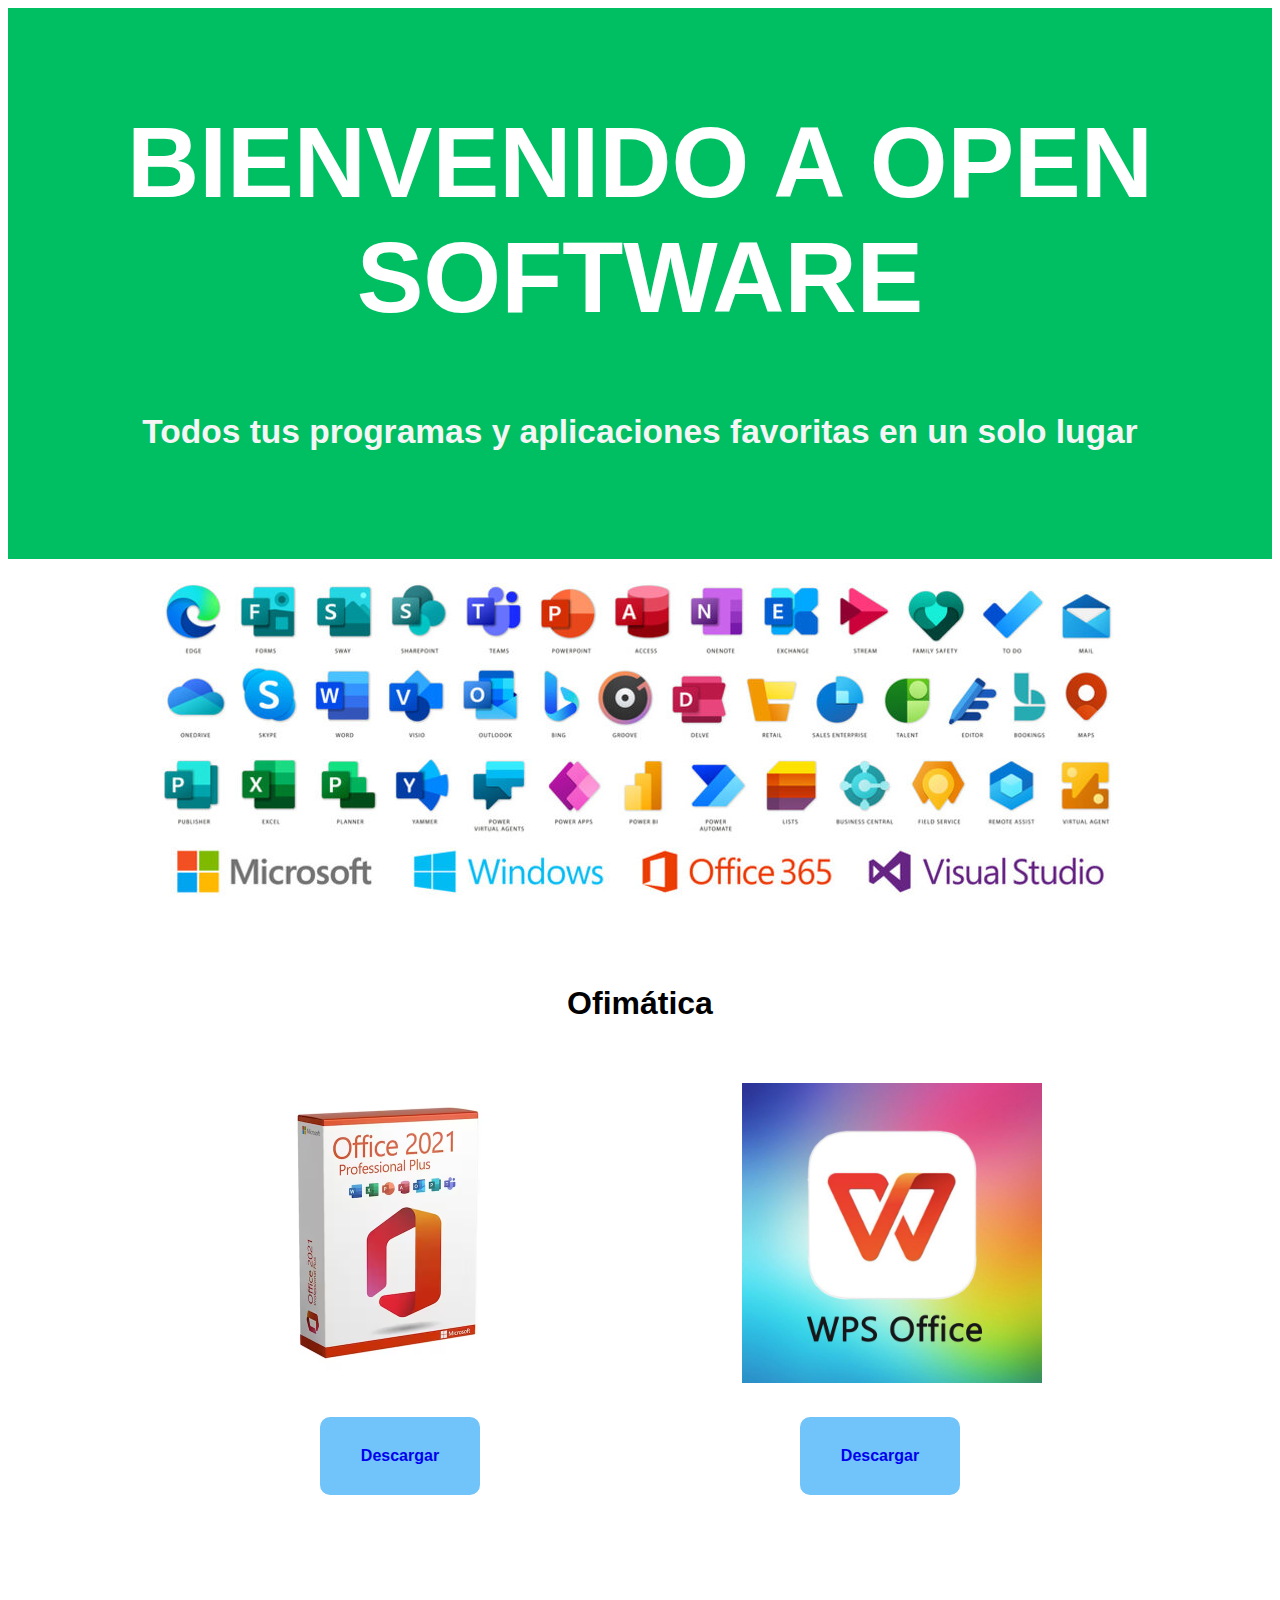
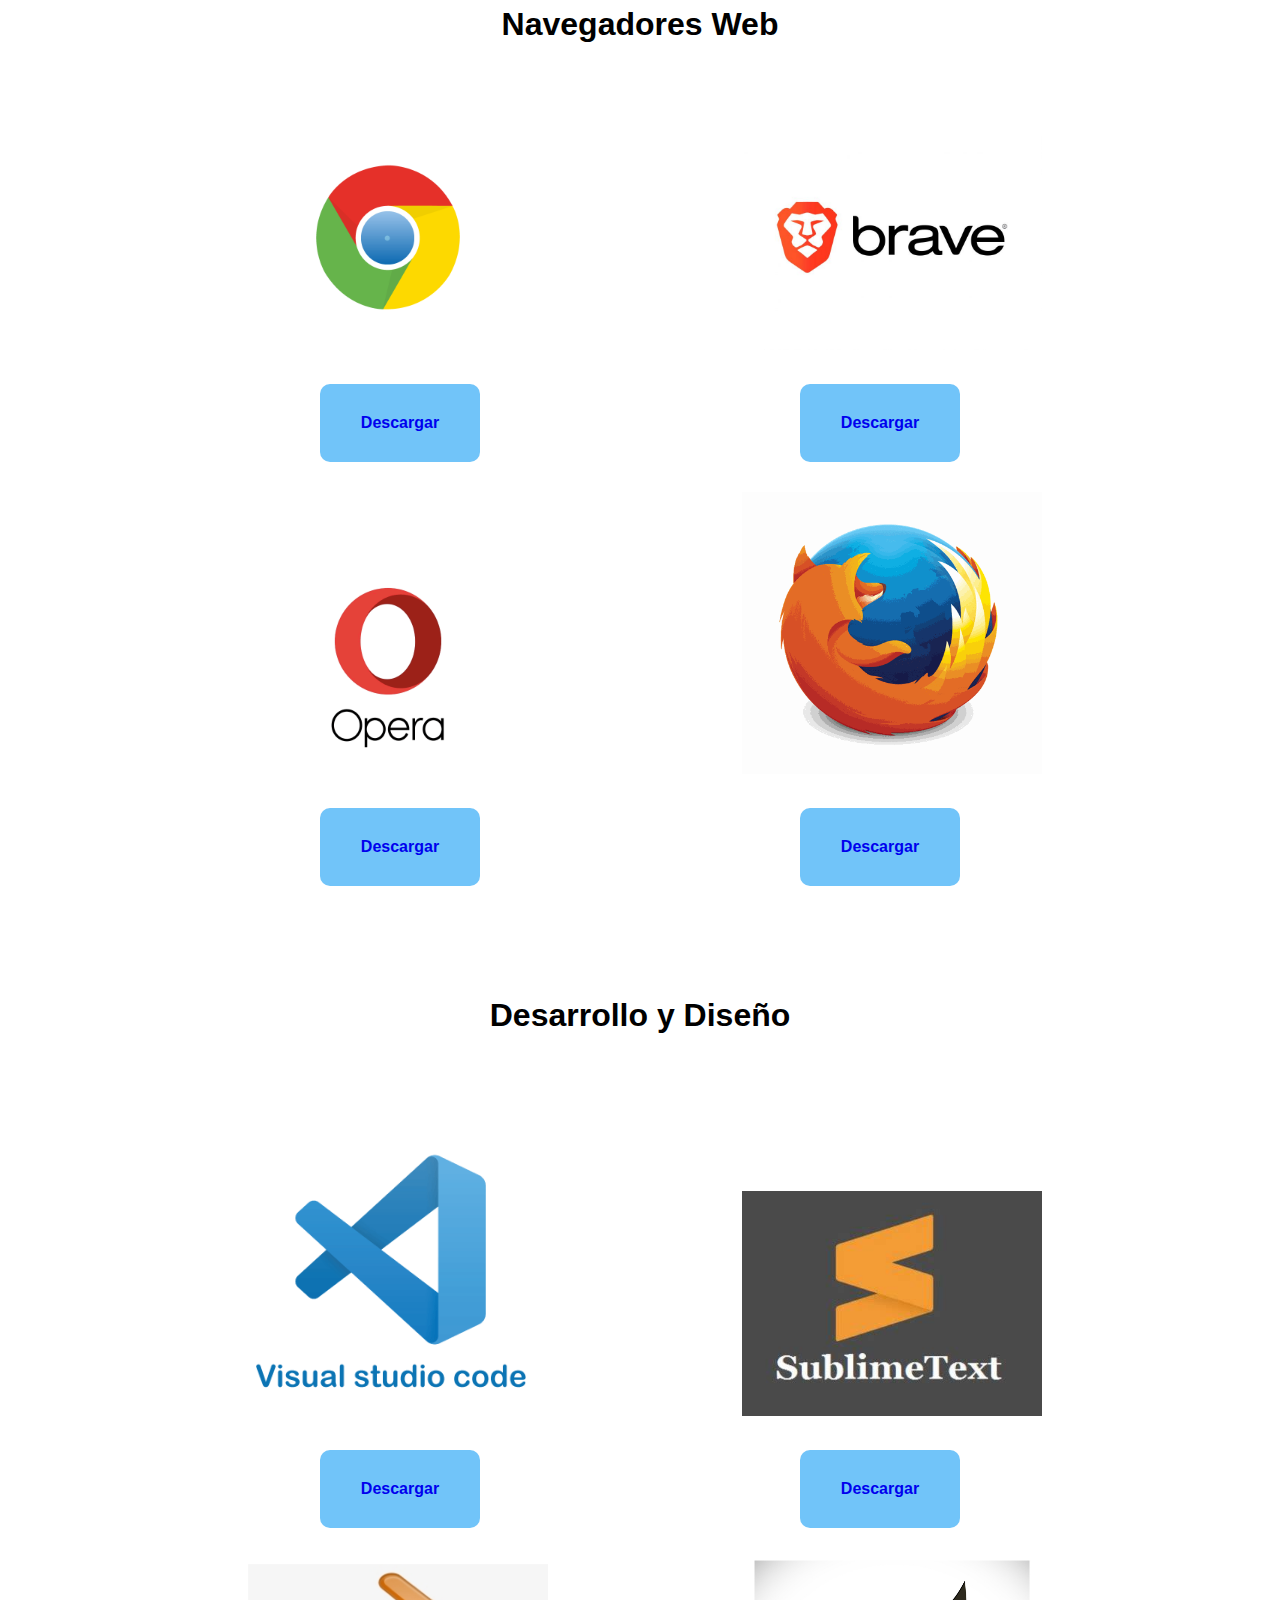
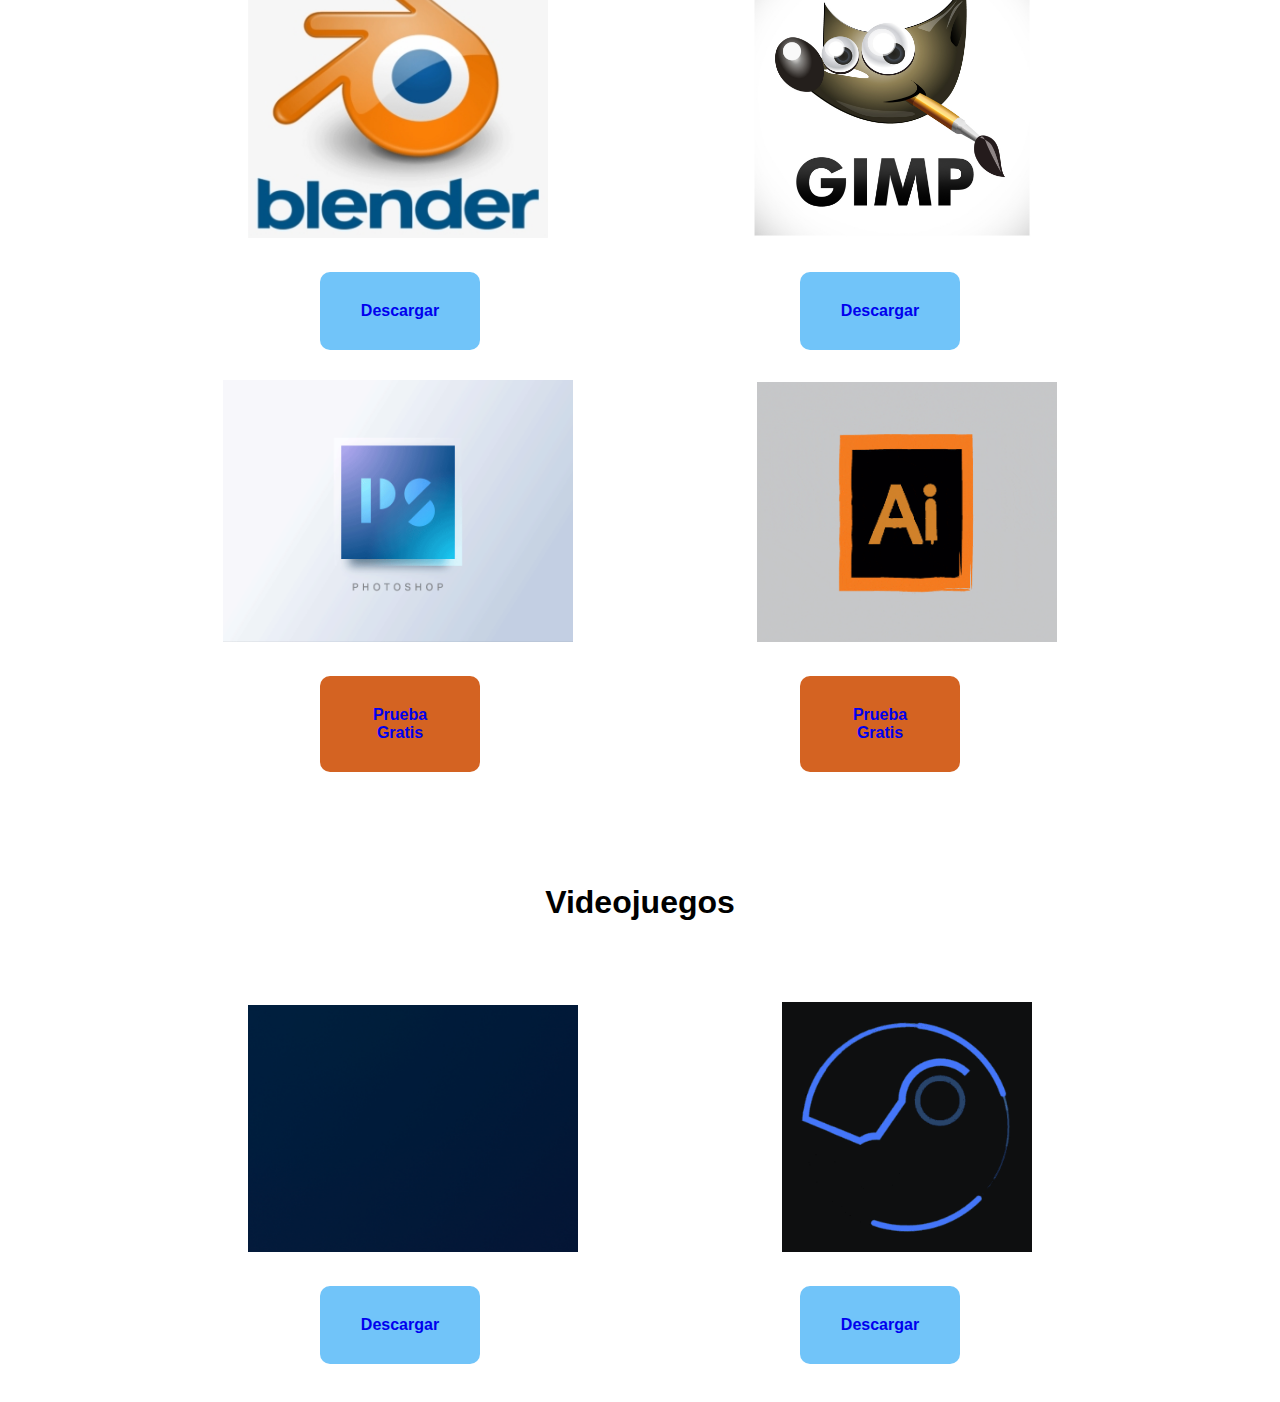
==== Pagina externa/index.html @ 6b3fa9c2 "Mantenimiento de paginas" ====
<!DOCTYPE html>
<html>
    <head>
        <meta charset="utf-8"/>
        <title>OpenSoftware</title>
        <style>
            
        </style>
        <link rel="preconnect" href="https://fonts.googleapis.com">
        <link rel="preconnect" href="https://fonts.gstatic.com" crossorigin>
        <link rel="preconnect" href="https://fonts.googleapis.com">
        <link rel="preconnect" href="https://fonts.gstatic.com" crossorigin>
        <link href="https://fonts.googleapis.com/css2?family=Nunito:ital,wght@0,200..1000;1,200..1000&display=swap" rel="stylesheet">

    </head>
    <body>  
        <style>
            .contenedor1 {
                padding: 30px;
                text-align: center;
                font-size: 50px;
                background-color: #00bf63;
                font-family: 'Bungee Spice', sans-serif;
            }
            
            .botons{
                display: flex;
                justify-content: center;
                padding: 30px;
                font-family: Arial, Helvetica, sans-serif;
                
                
            }
            .btn1{
                display: block;
                width: 100px;
                font-weight: 700;
                background-color: #71C4F9 ;
                border-radius: 10px;
                margin-right: 170px;
                padding: 30px;
                text-decoration: none;
            }
            .btn2{
                display: block;
                width: 100px;
                font-weight: 700;
                background-color: #71C4F9 ;
                border-radius: 10px;
                margin-left: 150px;
                padding: 30px;
                text-decoration: none;
            }
            
            .btn3{
                display: block;
                width: 100px;
                font-weight: 700;
                background-color: #d46322 ;
                border-radius: 10px;
                margin-right: 170px;
                padding: 30px;
                text-decoration: none;
            }
            .btn4{
                display: block;
                width: 100px;
                font-weight: 700;
                background-color: #d46322 ;
                border-radius: 10px;
                margin-left: 150px;
                padding: 30px;
                text-decoration: none;
            }
        </style>
        
        <div class="contenedor1">
            <h1 style="color: #ffffff;">BIENVENIDO A OPEN SOFTWARE</h1>
            <h6 style="color: #f5f5f5; text-align: center;">Todos tus programas y aplicaciones favoritas en un solo lugar</h6>
        </div>
    
        <div align="center">
            <img src="baner.jpg" alt="">
        
        <h1 style="padding: 40px; font-family: Verdana, Geneva, Tahoma, sans-serif; " >Ofimática</h1>
        <img style="width: 300px; margin-right: 100px;" src="office.avif" alt="">
        <img style="width: 300px; margin-left: 100px;" src="wps.jpg" alt="">

        <div class="botons"> 
            <a href="https://learn.microsoft.com/es-es/deployoffice/ltsc2021/deploy" target="_blank"; class="btn1">Descargar</a>
            <a href="https://es.wps.com/download/" target="_blank" class="btn2">Descargar</a>
        </div>


        <h1 style="padding: 60px; font-family: Verdana, Geneva, Tahoma, sans-serif; ">Navegadores Web</h1>
        <img style="width: 300px; margin-right: 100px;" src="chrom.gif" alt="">
        <img style="width: 300px; margin-left: 100px;" src="brave.jpg" alt="">

        <div class="botons"> 
            <a href="https://www.google.com/intl/es_es/chrome/" target="_blank"; class="btn1">Descargar</a>
            <a href="https://brave.com/es/" target="_blank" class="btn2">Descargar</a>
        </div>
        <img style="width: 300px; margin-right: 100px;" src="op.gif" alt="">
        <img style="width: 300px; margin-left: 100px;" src="firefox.gif" alt="">
        <div class="botons"> 
            <a href="https://www.opera.com/es/download" target="_blank"; class="btn1">Descargar</a>
            <a href="https://www.mozilla.org/es-ES/firefox/new/" target="_blank" class="btn2">Descargar</a>
        </div>


        <h1 style="padding: 60px; font-family: Verdana, Geneva, Tahoma, sans-serif; ">Desarrollo y Diseño</h1>
        <img style="width: 300px; margin-right: 100px;" src="visual.png" alt="">
        <img style="width: 300px; margin-left: 100px;" src="sublime.jpg" alt="">
        <div class="botons"> 
            <a href="https://code.visualstudio.com/Download" target="_blank"; class="btn1">Descargar</a>
            <a href="https://www.sublimetext.com/download" target="_blank"; class="btn2">Descargar</a>
        </div>
        

        <img style="width: 300px; margin-right: 100px;" src="blen.png" alt="">
        <img style="width: 280px; margin-left: 100px;" src="gimp.jpg" alt="">
        <div class="botons"> 
            <a href="https://www.blender.org/download/" target="_blank"; class="btn1">Descargar</a>
            <a href="http://www.gimp.org.es/descargar-gimp.html" target="_blank" class="btn2">Descargar</a>
        </div>
        <img style="width: 350px; margin-right: 100px;" src="Photogif.gif" alt="">
        <img style="width: 300px; margin-left: 80px;" src="illus.gif" alt="">

        <div class="botons"> 
            <a href="https://www.adobe.com/co/products/photoshop.html?promoid=RL89NFBP&mv=other" target="_blank"; class="btn3">Prueba Gratis</a>
            <a href="https://www.adobe.com/la/products/illustrator.html" target="_blank" class="btn4">Prueba Gratis</a>
        </div>
        

        <h1 style="padding: 60px; font-family: Verdana, Geneva, Tahoma, sans-serif; ">Videojuegos</h1>
        <img style="width: 330px; margin-right: 100px;" src="epic.gif" alt="">
        <img style="width: 250px; margin-left: 100px;" src="steam.gif" alt="">
        <div class="botons"> 
            <a href="https://store.epicgames.com/es-ES/download" target="_blank"; class="btn1">Descargar</a>
            <a href="https://store.steampowered.com/about/" target="_blank"; class="btn2">Descargar</a>
        </div>
    </body>
</html>
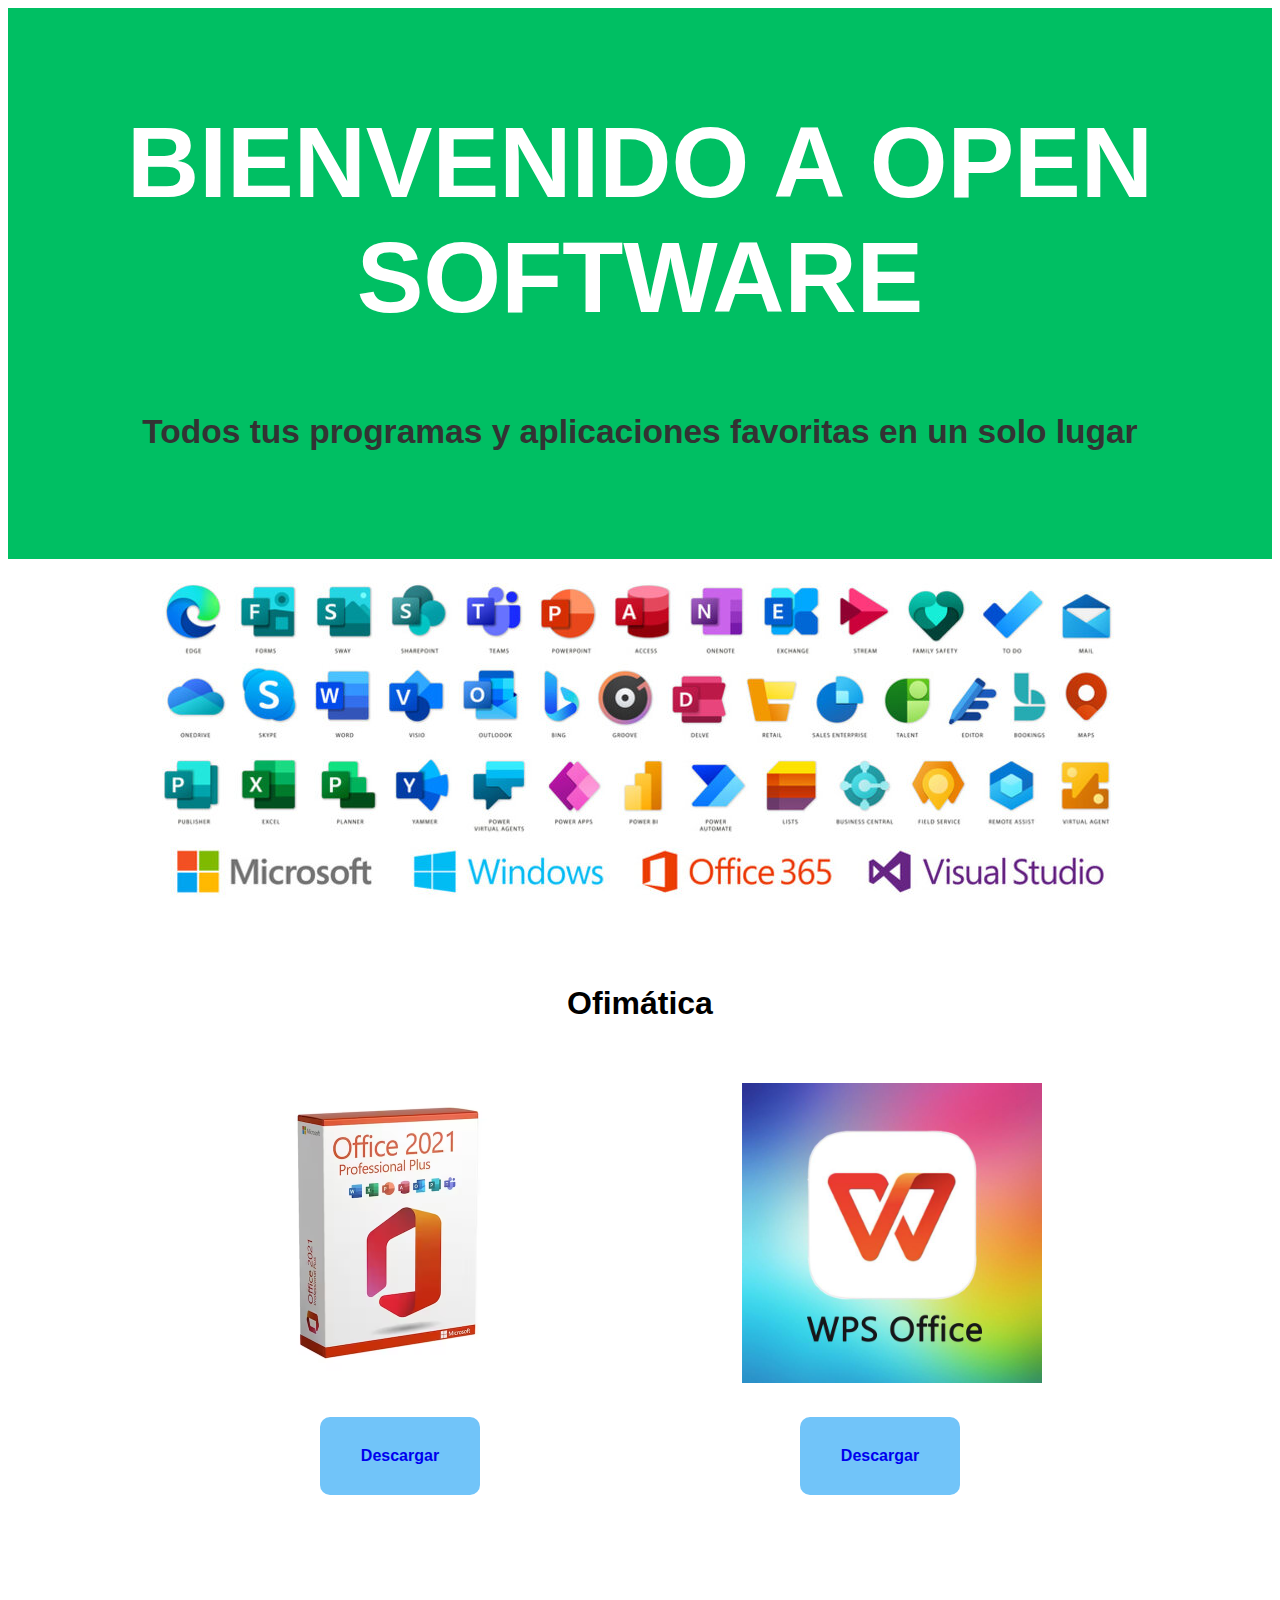
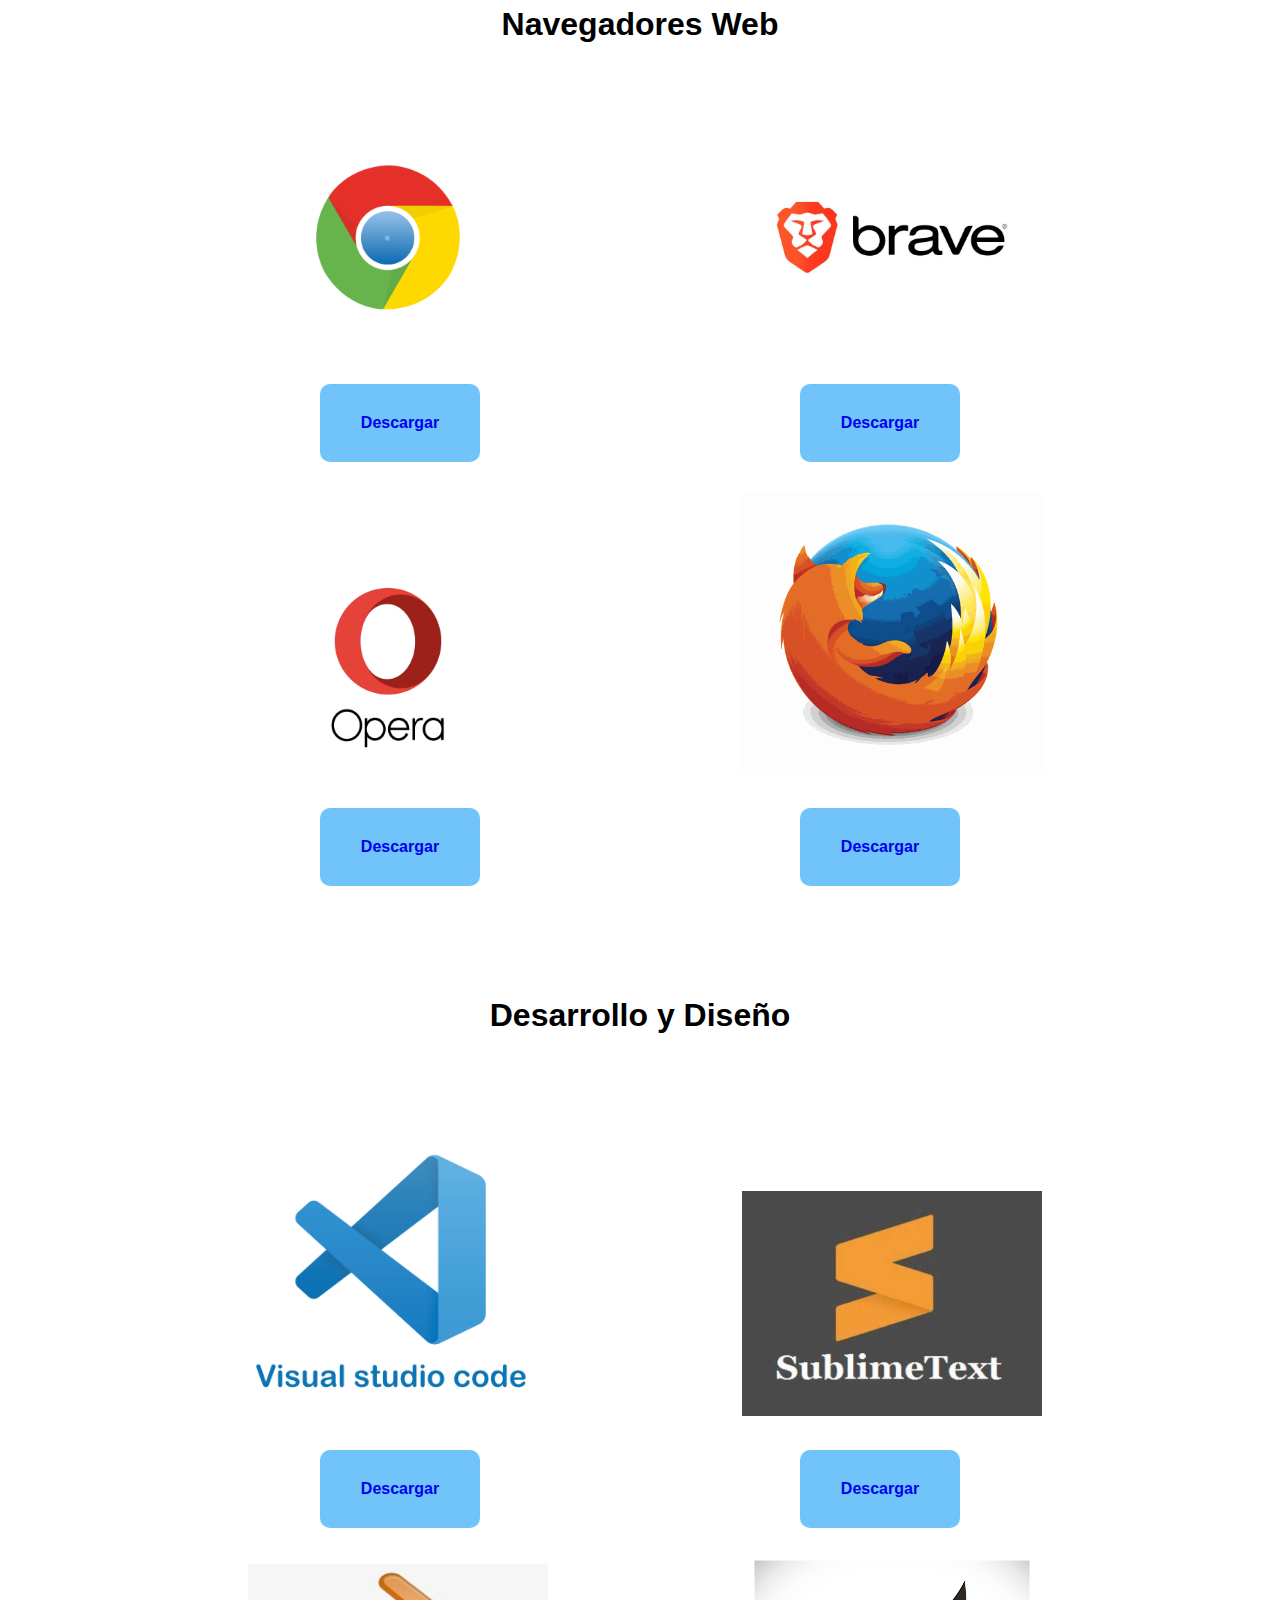
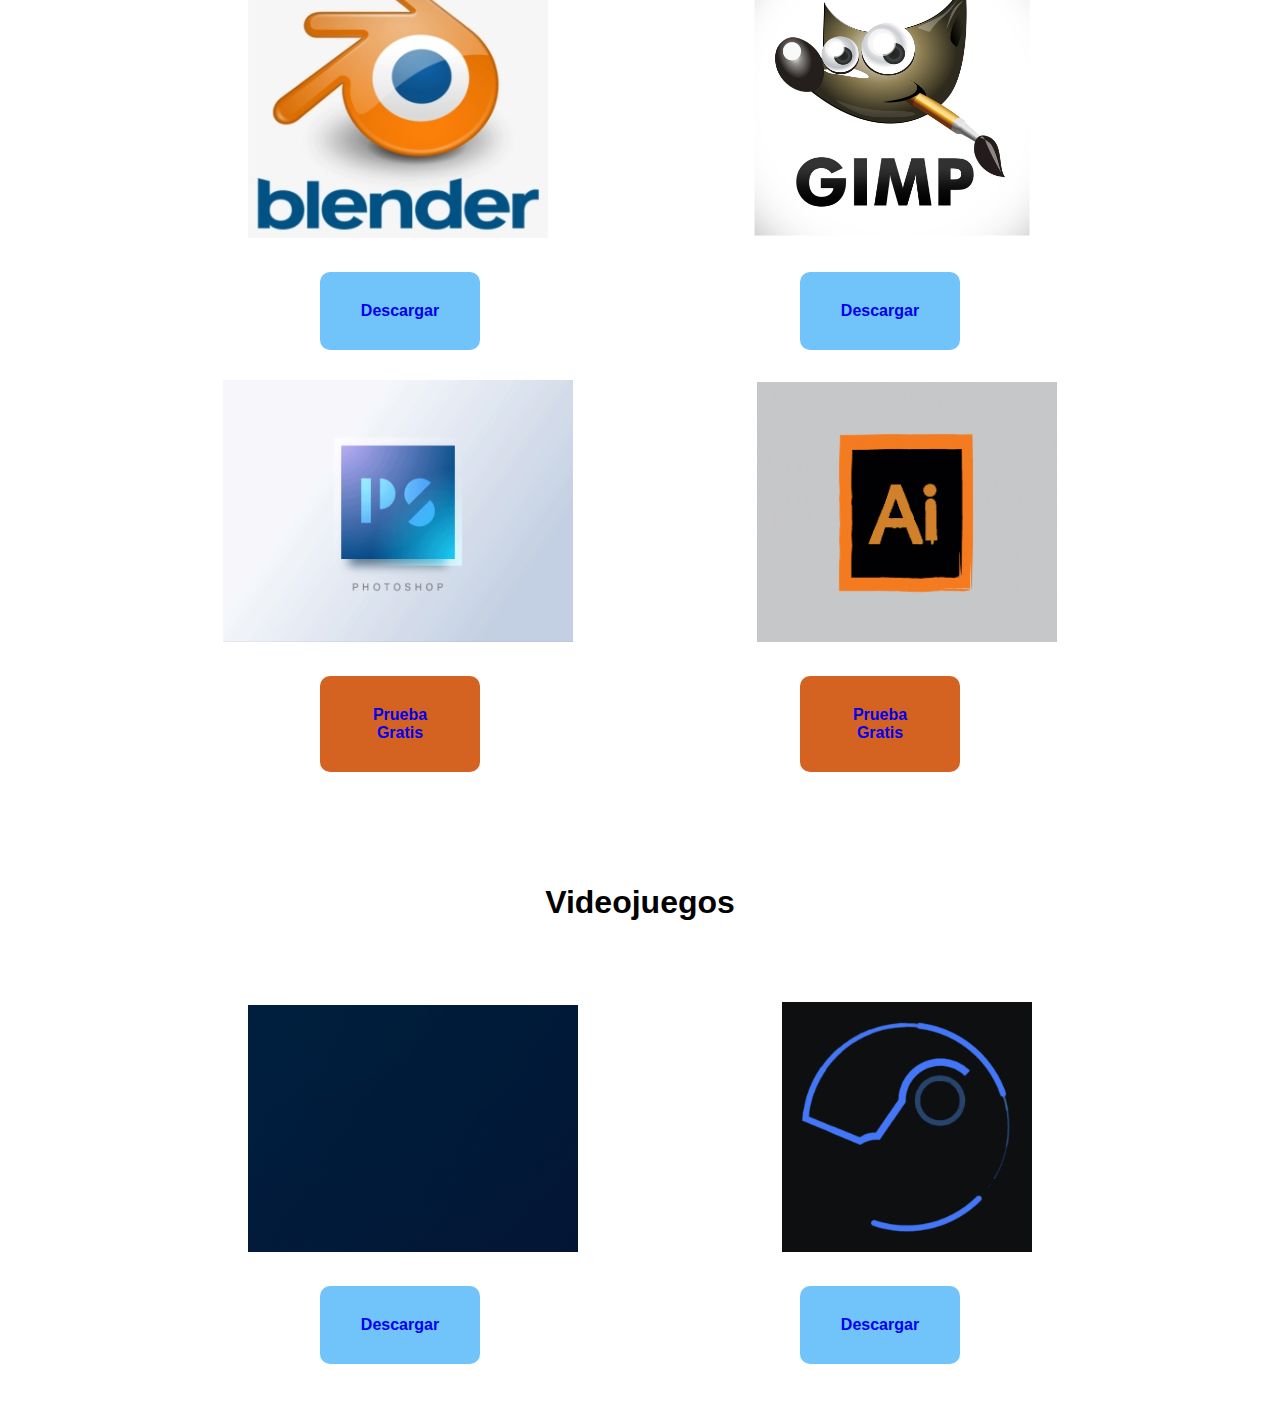
==== commit 5d68f2e7: "Pestaña de Contacto" ====
--- a/Pagina externa/index.html
+++ b/Pagina externa/index.html
@@ -76,7 +76,7 @@
         
         <div class="contenedor1">
             <h1 style="color: #ffffff;">BIENVENIDO A OPEN SOFTWARE</h1>
-            <h6 style="color: #f5f5f5; text-align: center;">Todos tus programas y aplicaciones favoritas en un solo lugar</h6>
+            <h6 style="color: #333; text-align: center;">Todos tus programas y aplicaciones favoritas en un solo lugar</h6>
         </div>
     
         <div align="center">
